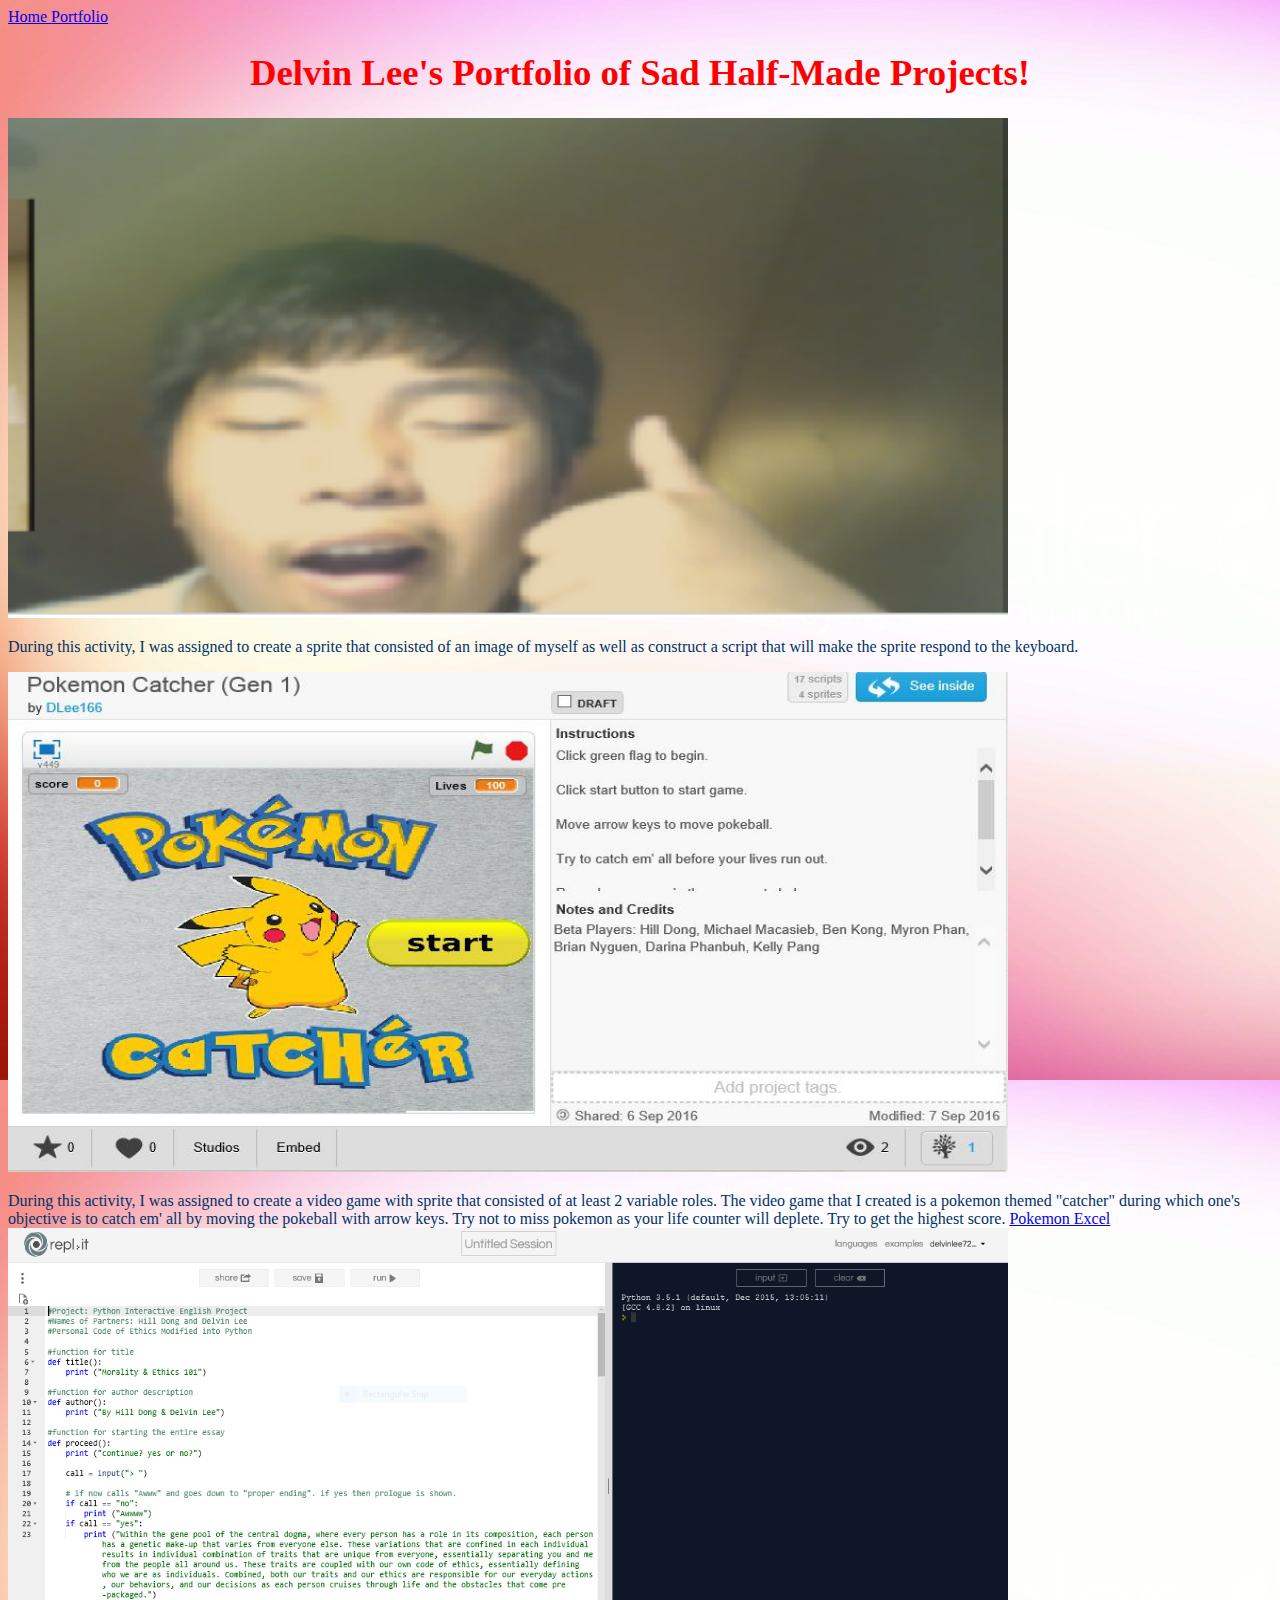
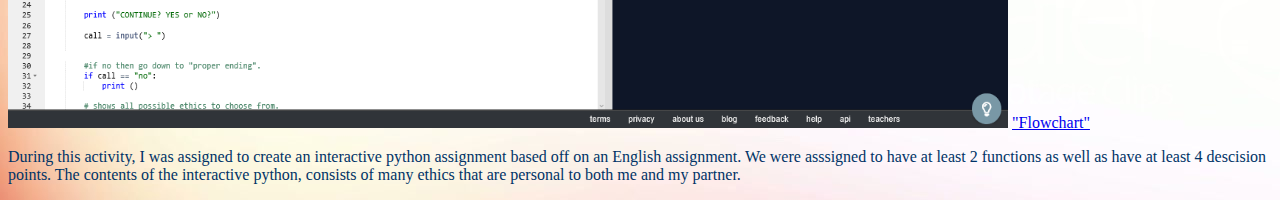
==== portfolio/portfolio.html @ 5b470b0e "Changing the heading" ====
<!DOCTYPE html>
<html>
  <head>
	<a>
    <meta charset="utf-8">
    <title>Portfolio</title>
  </head>
  <body>
  	<link href="../style101.css" rel="stylesheet" type="text/css"> 
    <a href="../index.html"> Home </a> 
	<a href="portfolio.html"> Portfolio </a> 
	<h1>Delvin Lee's Portfolio of Sad Half-Made Projects!</h1>
	<a href="https://scratch.mit.edu/projects/118986117/#player" target="_blank">
	<img src="images/derp.png" width= "1000" height="500"></a>
	<p> During this activity, I was assigned to create a sprite that consisted of an image of myself as well as construct a script that will make the sprite respond to the keyboard. </p>
	<a href= "https://scratch.mit.edu/projects/120051240/" target="_blank">
	<img src="images/pokemon.png" width= "1000" height= "500" ></a>
	<p> During this activity, I was assigned to create a video game with sprite that consisted of at least 2 variable roles. The video game that I created is a pokemon themed "catcher" during which one's objective is to catch em' all by moving the pokeball with arrow keys. Try not to miss pokemon as your life counter will deplete. Try to get the highest score. 
	<a href="download link/SCRUM.xlsx" download> Pokemon Excel </a>
	<a href="https://repl.it/DcMl/28" target="_blank">
	<img src="images/englishpython.png" width= "1000" height= "500" ></a>
	<a href="https://www.draw.io/?state=%7B%22ids%22:%5B%220B3tx2gIx02XFbWIteThnS3pRQ1k%22%5D,%22action%22:%22open%22,%22userId%22:%22117899462355250000712%22%7D#G0B3tx2gIx02XFbWIteThnS3pRQ1k"> "Flowchart" <a/>
	<p> During this activity, I was assigned to create an interactive python assignment based off on an English assignment. We were asssigned to have at least 2 functions as well as have at least 4 descision points. The contents of the interactive python, consists of many ethics that are personal to both me and my partner. 
  <body>	
 
</html>
---- style101.css ----
body{
	font-family: "Marker Felt", "Comic Sans MS", fantasy;
	color: #003366; background-image: url("images/lightbackground.jpg");
}

h1 {
	color: red; 
	font-size: 2.3em;
	text-align: center;
	font-family: tahoma;
}
h2 {
	color: green
	font-family: tahoma;
	text-align: center;
	
}
img {
	
}
p1 {
	font-family: black arial;
}
table {
	color: purple;
	margin-left: auto;
	margin-llapse: collapse;
	cellspacing: 0px;
}

tr {
	color: purple;
	border: 1px solid #ffffff;
	text-align: center;
	background-color:#9FB6CD; 
}

th {
	text-align: center;
	color: #ffffff;
	background-color: #003366;
}
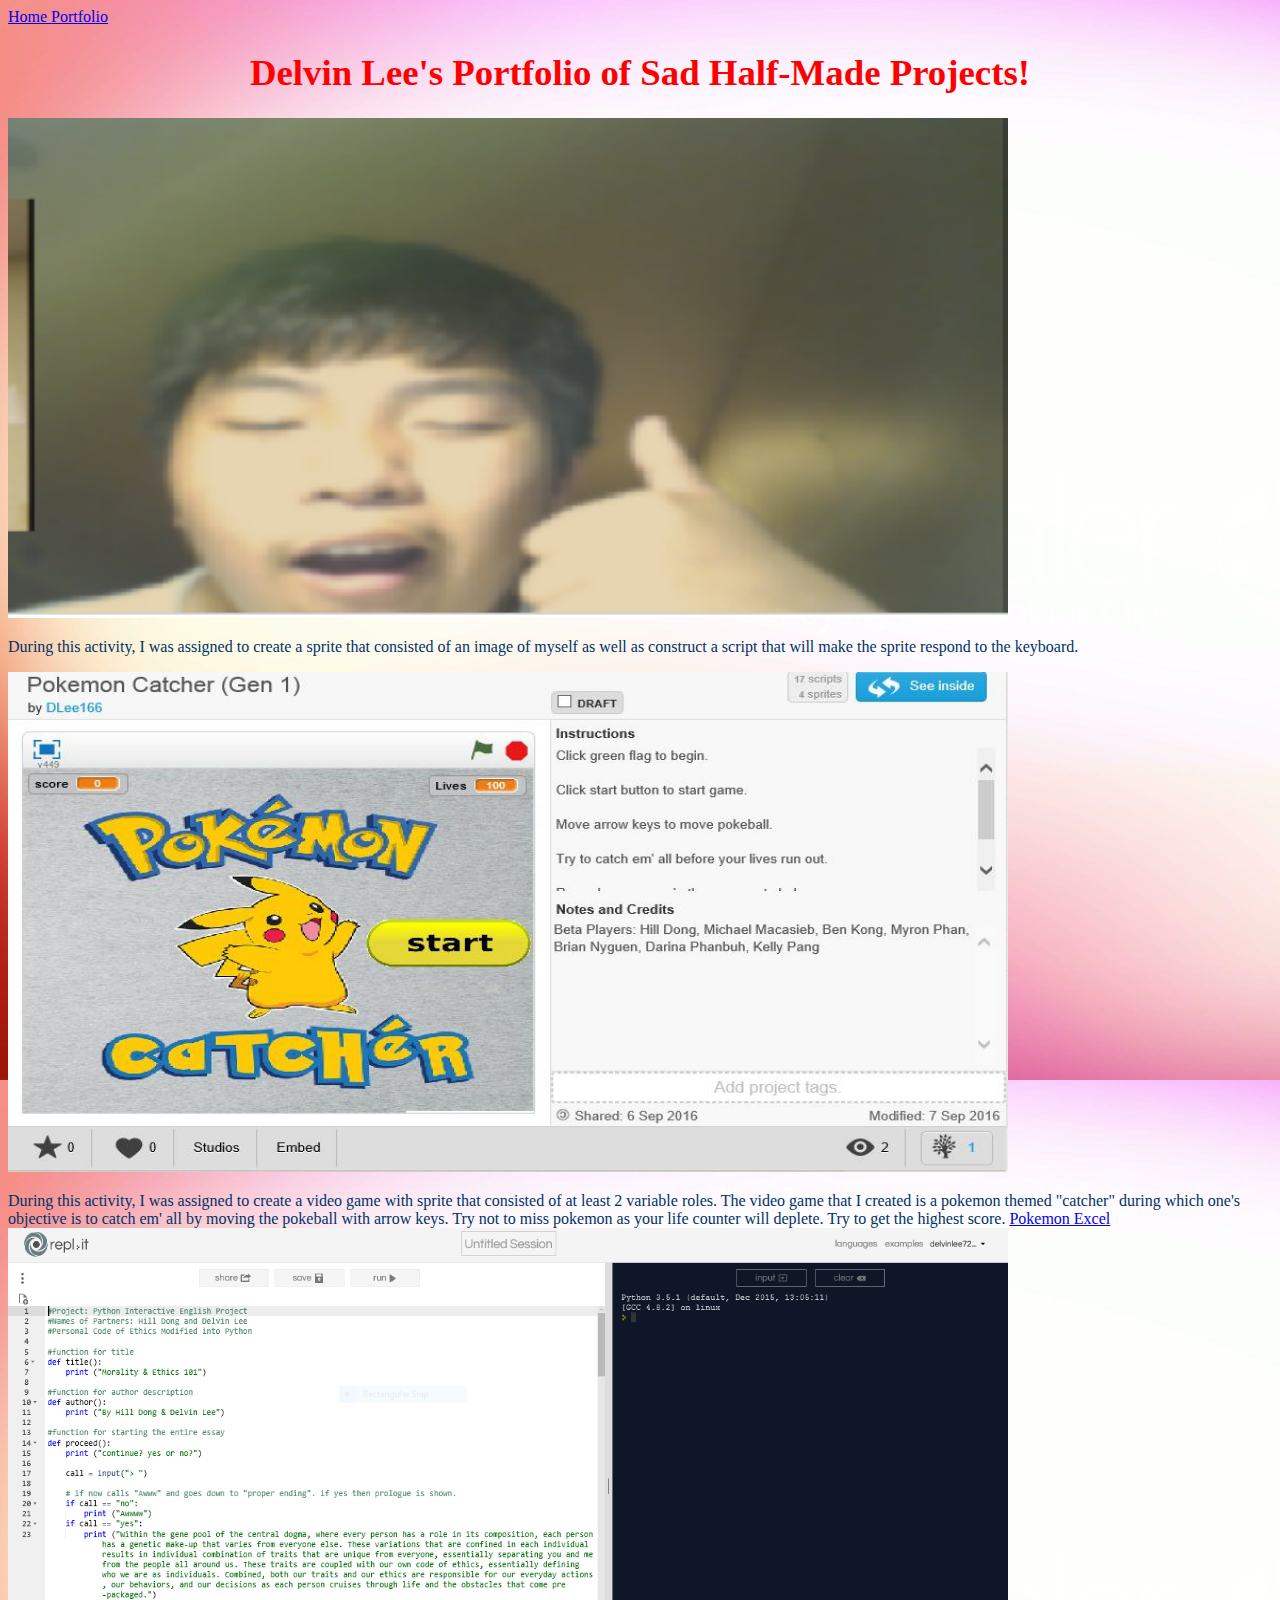
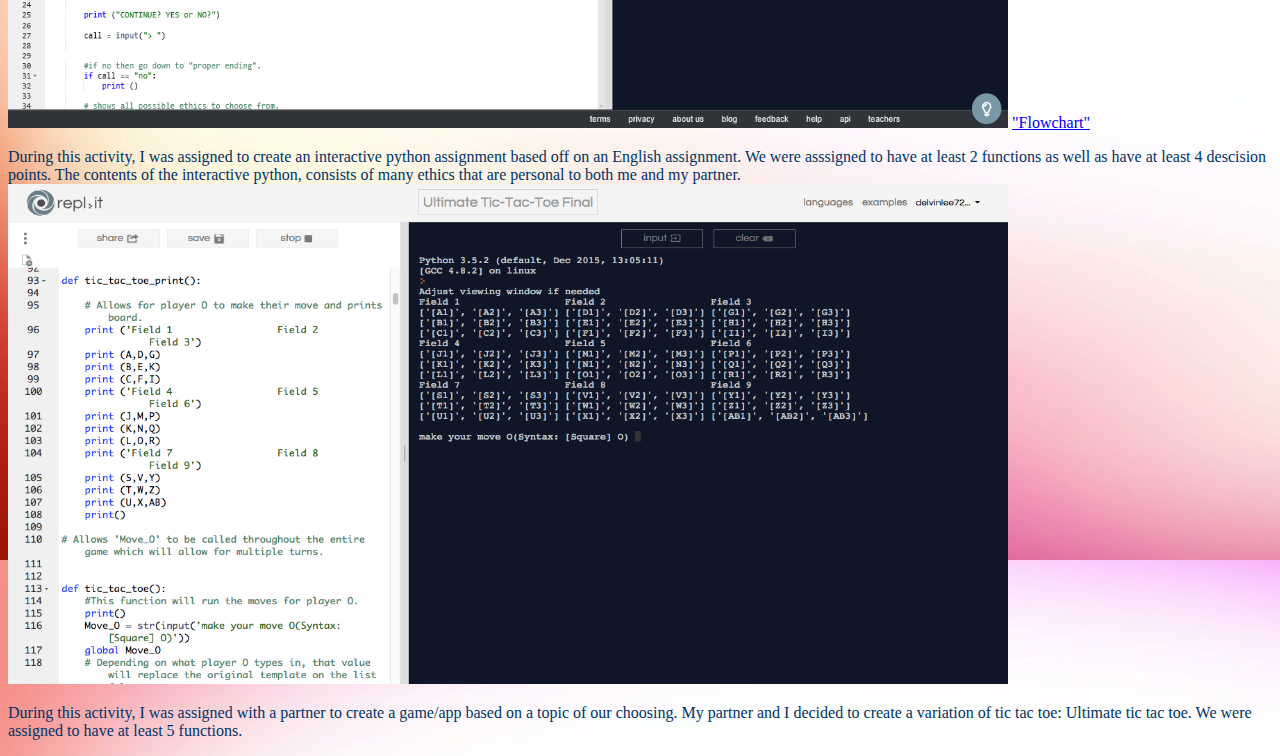
==== commit ceacd0a6: "Ultimate Tic-tac toe" ====
--- a/portfolio/portfolio.html
+++ b/portfolio/portfolio.html
@@ -21,6 +21,8 @@
 	<img src="images/englishpython.png" width= "1000" height= "500" ></a>
 	<a href="https://www.draw.io/?state=%7B%22ids%22:%5B%220B3tx2gIx02XFbWIteThnS3pRQ1k%22%5D,%22action%22:%22open%22,%22userId%22:%22117899462355250000712%22%7D#G0B3tx2gIx02XFbWIteThnS3pRQ1k"> "Flowchart" <a/>
 	<p> During this activity, I was assigned to create an interactive python assignment based off on an English assignment. We were asssigned to have at least 2 functions as well as have at least 4 descision points. The contents of the interactive python, consists of many ethics that are personal to both me and my partner. 
+  <a href= "https://repl.it/DqO4/96" target="_blank"> <img src="images/tictactoe.png" width= "1000" height= "500" ></a>
+  <p> During this activity, I was assigned with a partner to create a game/app based on a topic of our choosing. My partner and I decided to create a variation of tic tac toe: Ultimate tic tac toe. We were assigned to have at least 5 functions. </p>
   <body>	
  
 </html>
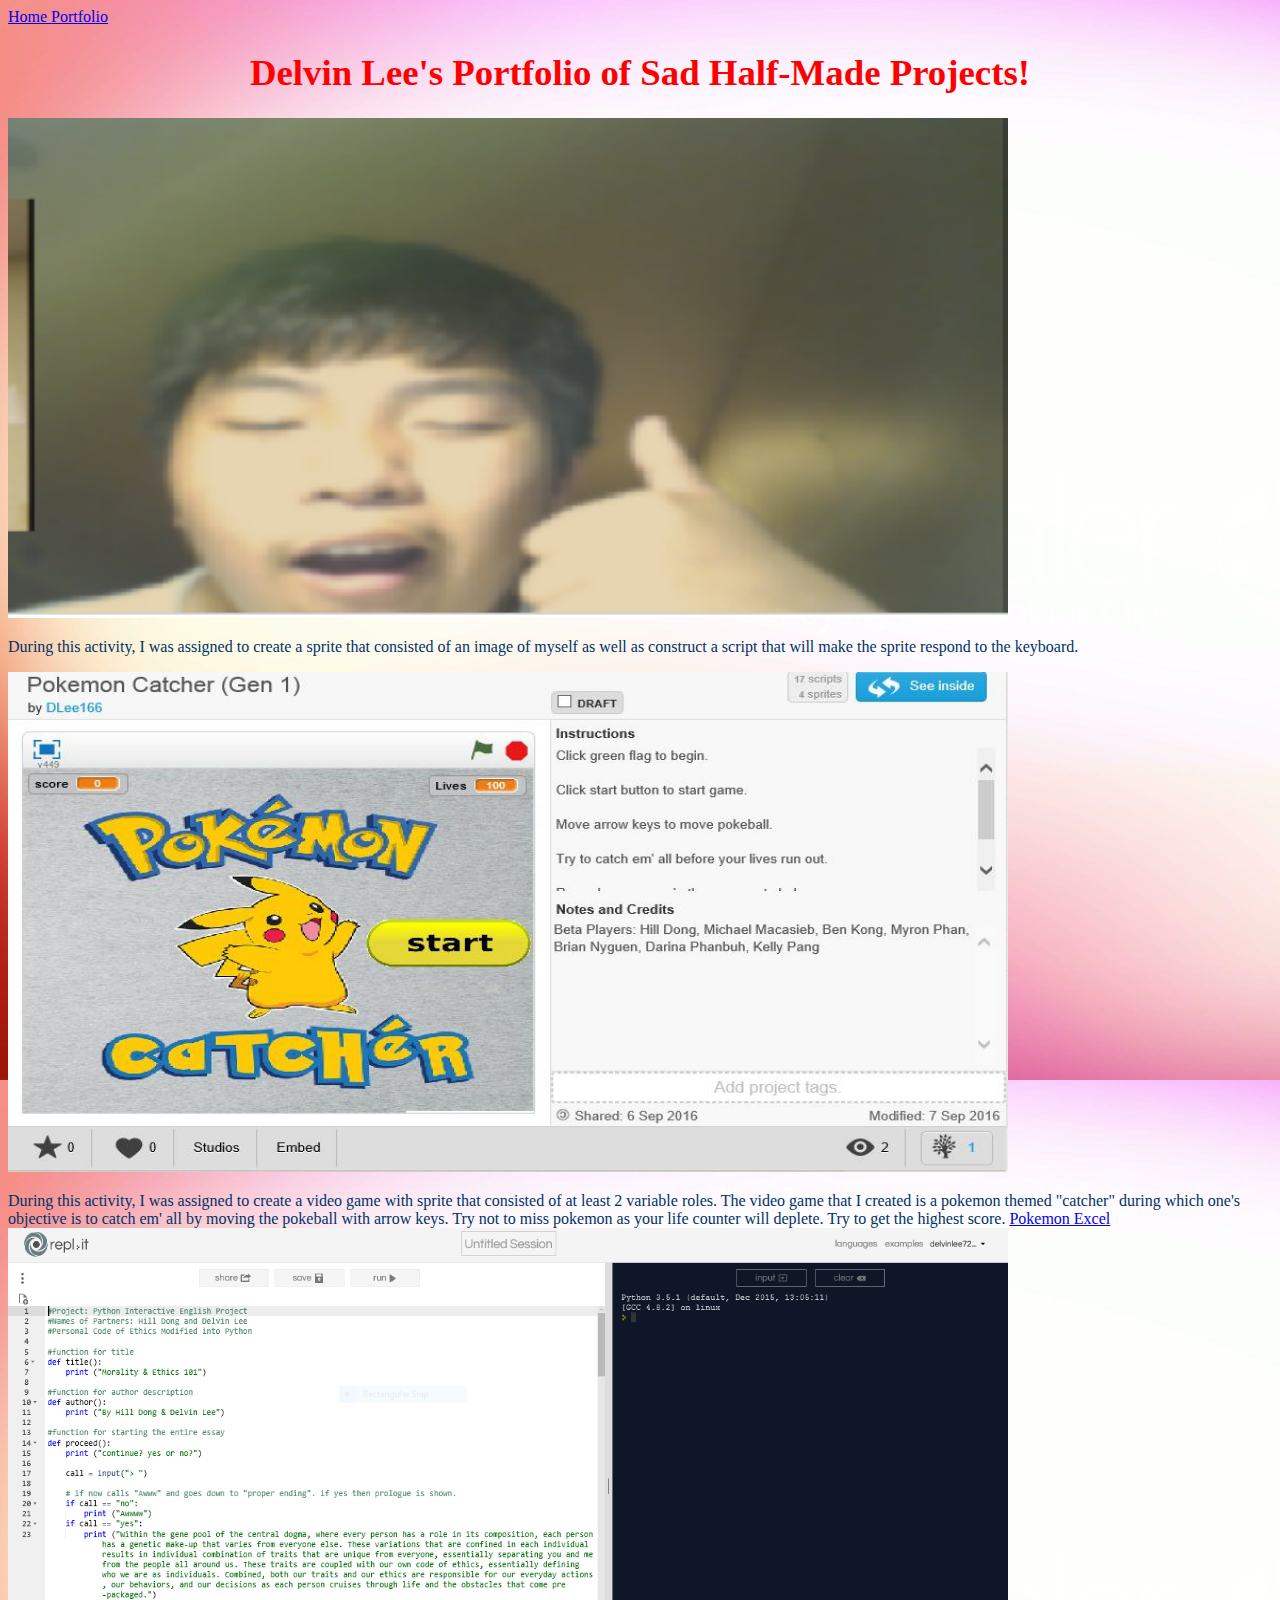
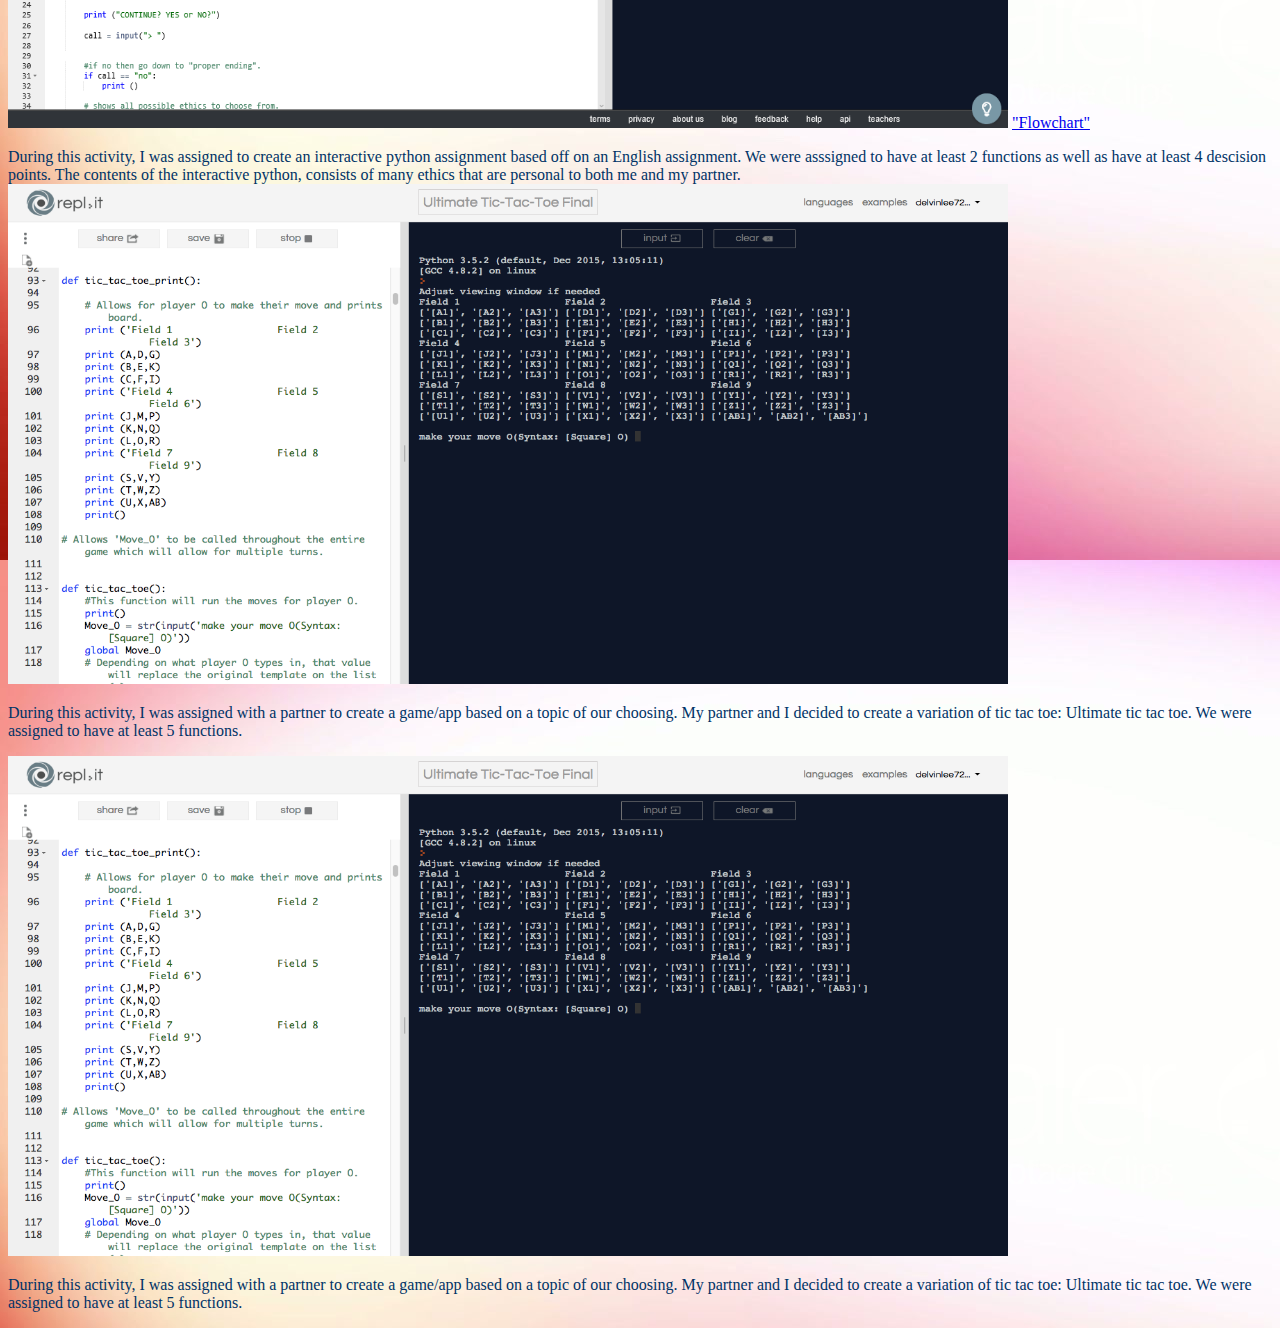
==== commit adba2b86: "Update portfolio.html" ====
--- a/portfolio/portfolio.html
+++ b/portfolio/portfolio.html
@@ -5,7 +5,7 @@
     <meta charset="utf-8">
     <title>Portfolio</title>
   </head>
-  <body>
+<body>
   	<link href="../style101.css" rel="stylesheet" type="text/css"> 
     <a href="../index.html"> Home </a> 
 	<a href="portfolio.html"> Portfolio </a> 
@@ -23,6 +23,10 @@
 	<p> During this activity, I was assigned to create an interactive python assignment based off on an English assignment. We were asssigned to have at least 2 functions as well as have at least 4 descision points. The contents of the interactive python, consists of many ethics that are personal to both me and my partner. 
   <a href= "https://repl.it/DqO4/96" target="_blank"> <img src="images/tictactoe.png" width= "1000" height= "500" ></a>
   <p> During this activity, I was assigned with a partner to create a game/app based on a topic of our choosing. My partner and I decided to create a variation of tic tac toe: Ultimate tic tac toe. We were assigned to have at least 5 functions. </p>
-  <body>	
+  
+	<a href= "Mphan and Dlee 3.2.7.zip" target="_blank"> <img src="images/tictactoe.png" width= "1000" height= "500" ></a>
+	<p> During this activity, I was assigned with a partner to create a game/app based on a topic of our choosing. My partner and I decided to create a variation of tic tac toe: Ultimate tic tac toe. We were assigned to have at least 5 functions. </p>
+<body>
+	  
  
 </html>
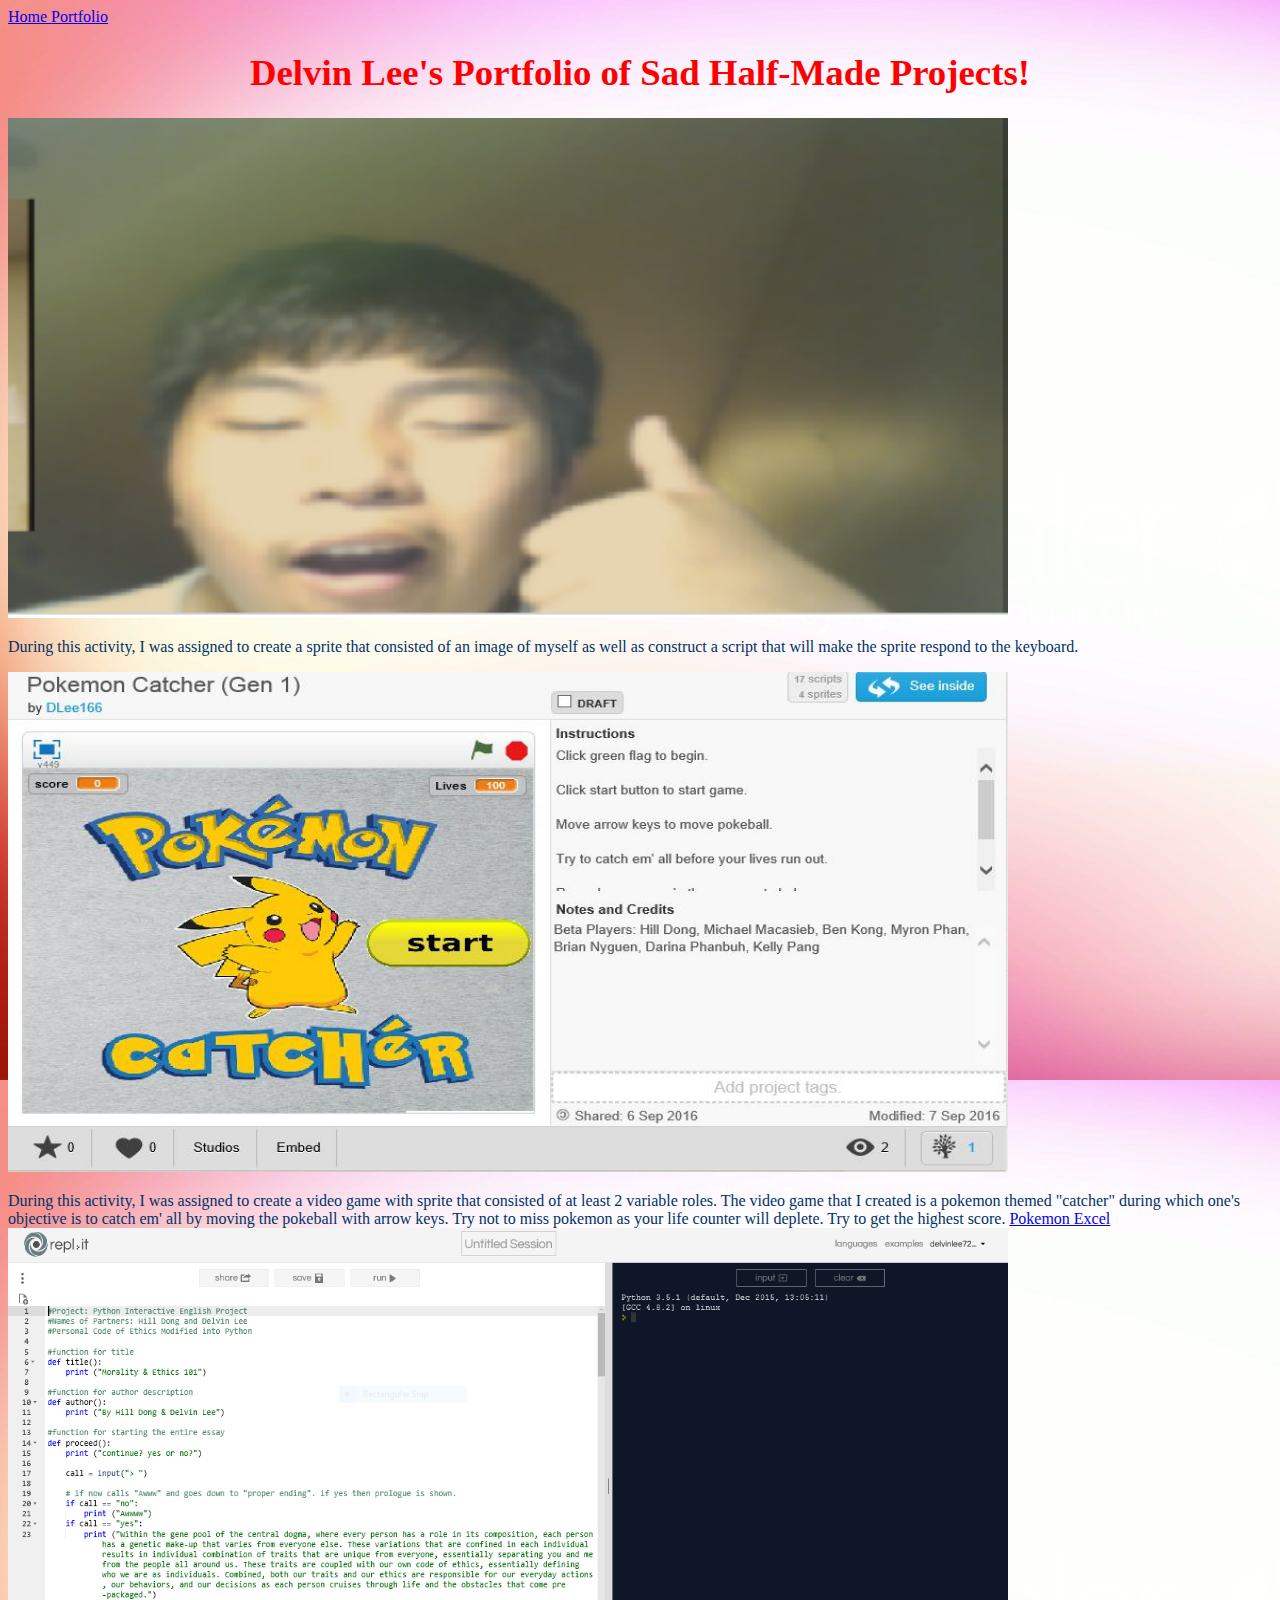
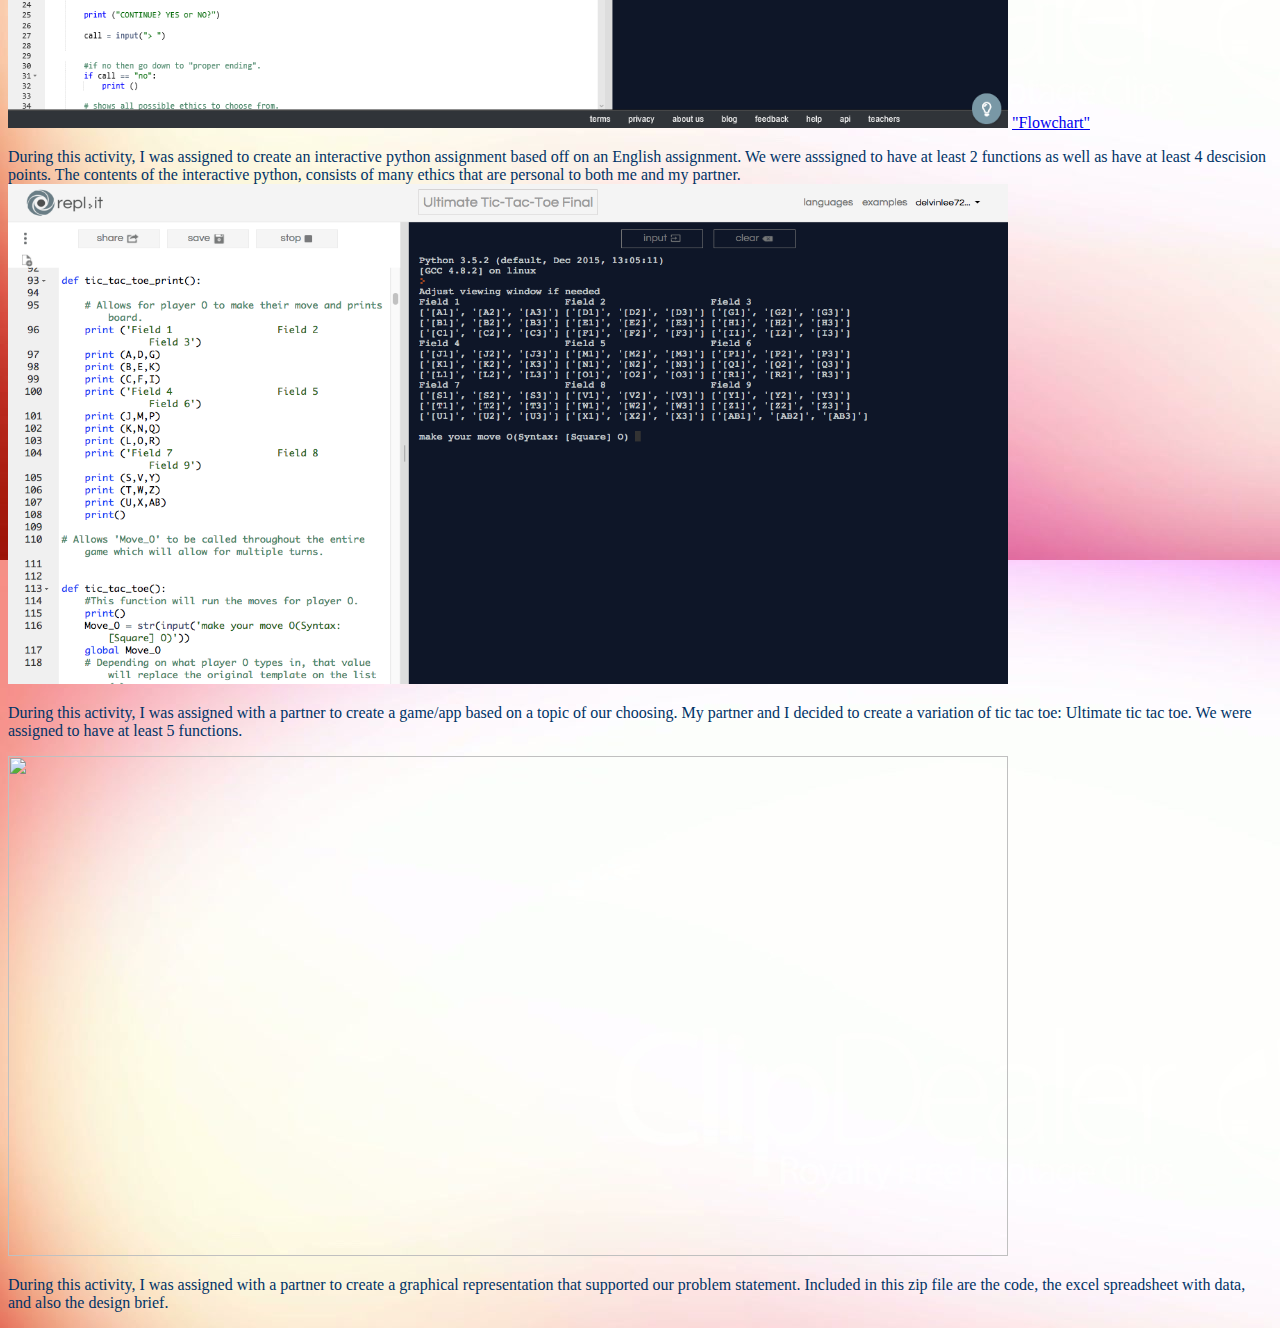
==== commit 62ab0390: "Update portfolio.html" ====
--- a/portfolio/portfolio.html
+++ b/portfolio/portfolio.html
@@ -24,8 +24,8 @@
   <a href= "https://repl.it/DqO4/96" target="_blank"> <img src="images/tictactoe.png" width= "1000" height= "500" ></a>
   <p> During this activity, I was assigned with a partner to create a game/app based on a topic of our choosing. My partner and I decided to create a variation of tic tac toe: Ultimate tic tac toe. We were assigned to have at least 5 functions. </p>
   
-	<a href= "Mphan and Dlee 3.2.7.zip" target="_blank"> <img src="images/tictactoe.png" width= "1000" height= "500" ></a>
-	<p> During this activity, I was assigned with a partner to create a game/app based on a topic of our choosing. My partner and I decided to create a variation of tic tac toe: Ultimate tic tac toe. We were assigned to have at least 5 functions. </p>
+	<a href= "Mphan and Dlee 3.2.7.zip" target="_blank"> <img src="images/3.2.7 picture.png" width= "1000" height= "500" ></a>
+	<p> During this activity, I was assigned with a partner to create a graphical representation that supported our problem statement. Included in this zip file are the code, the excel spreadsheet with data, and also the design brief. </p>
 <body>
 	  
  
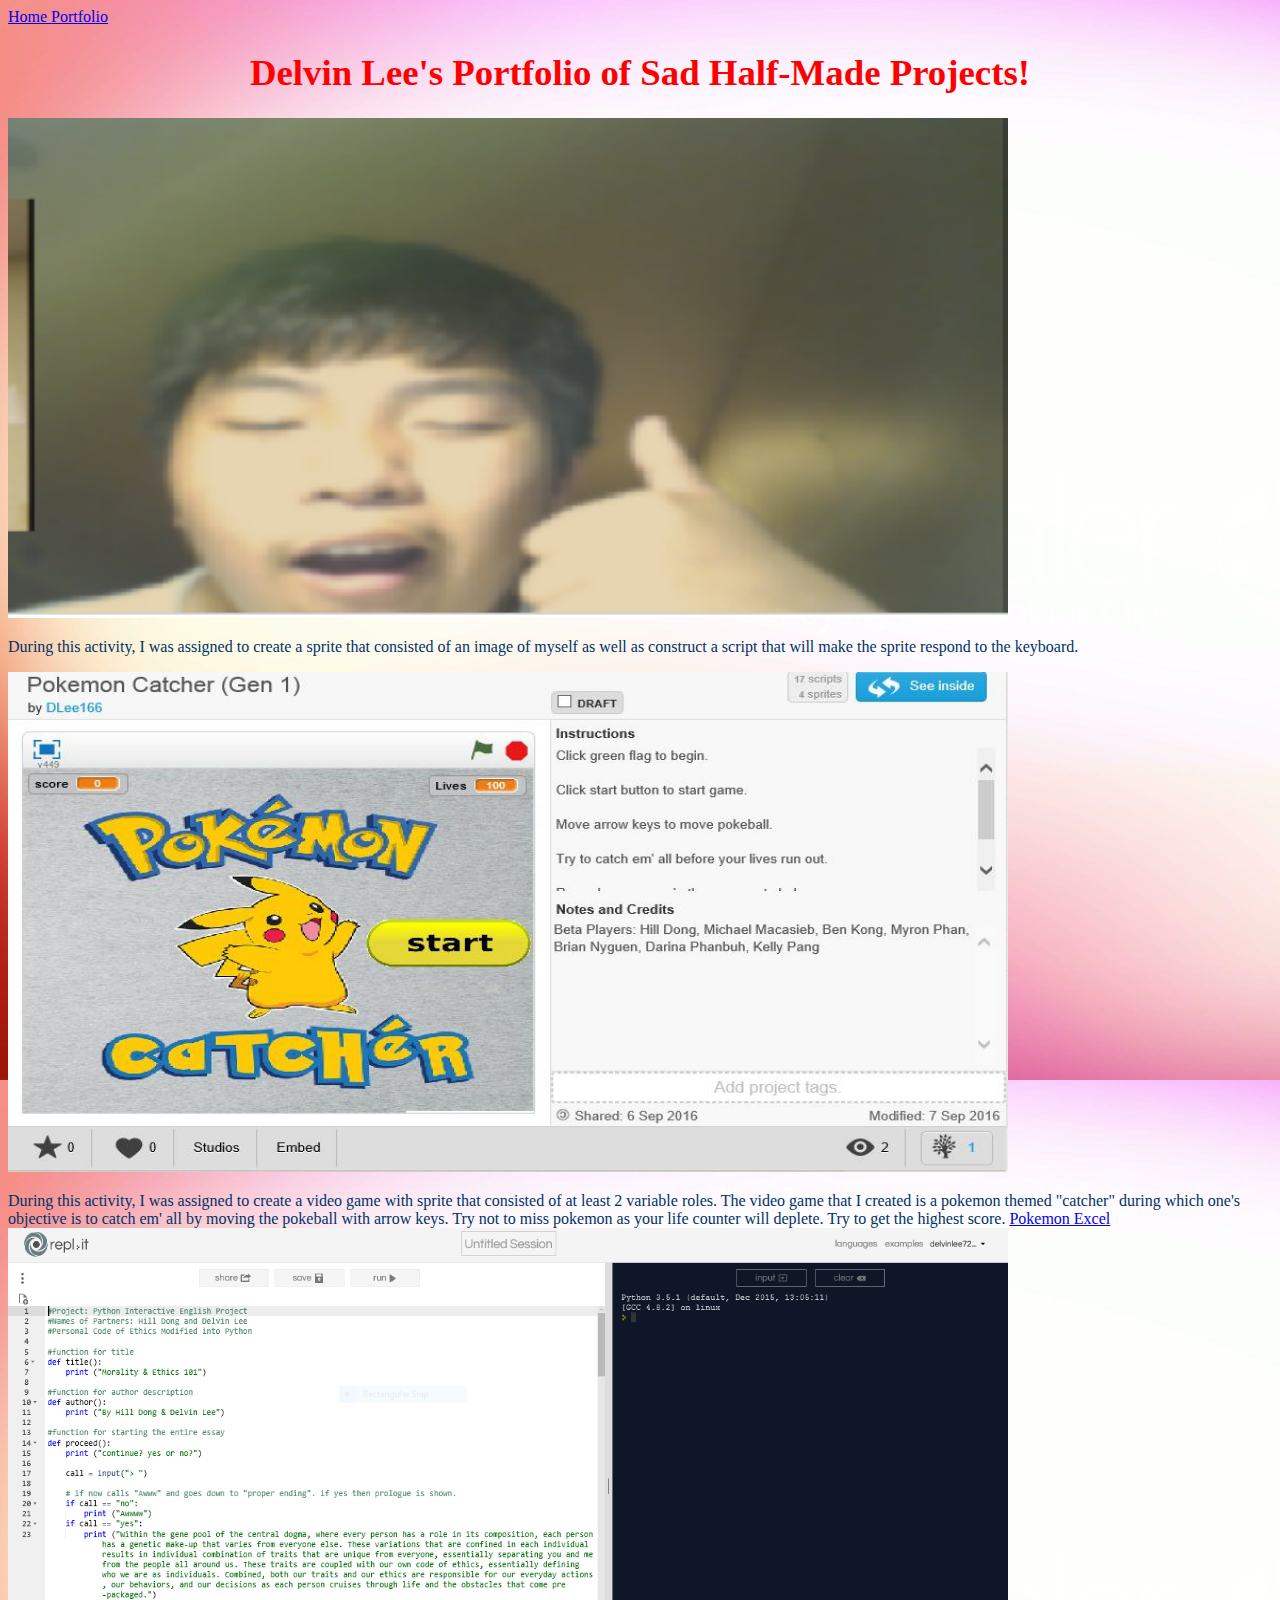
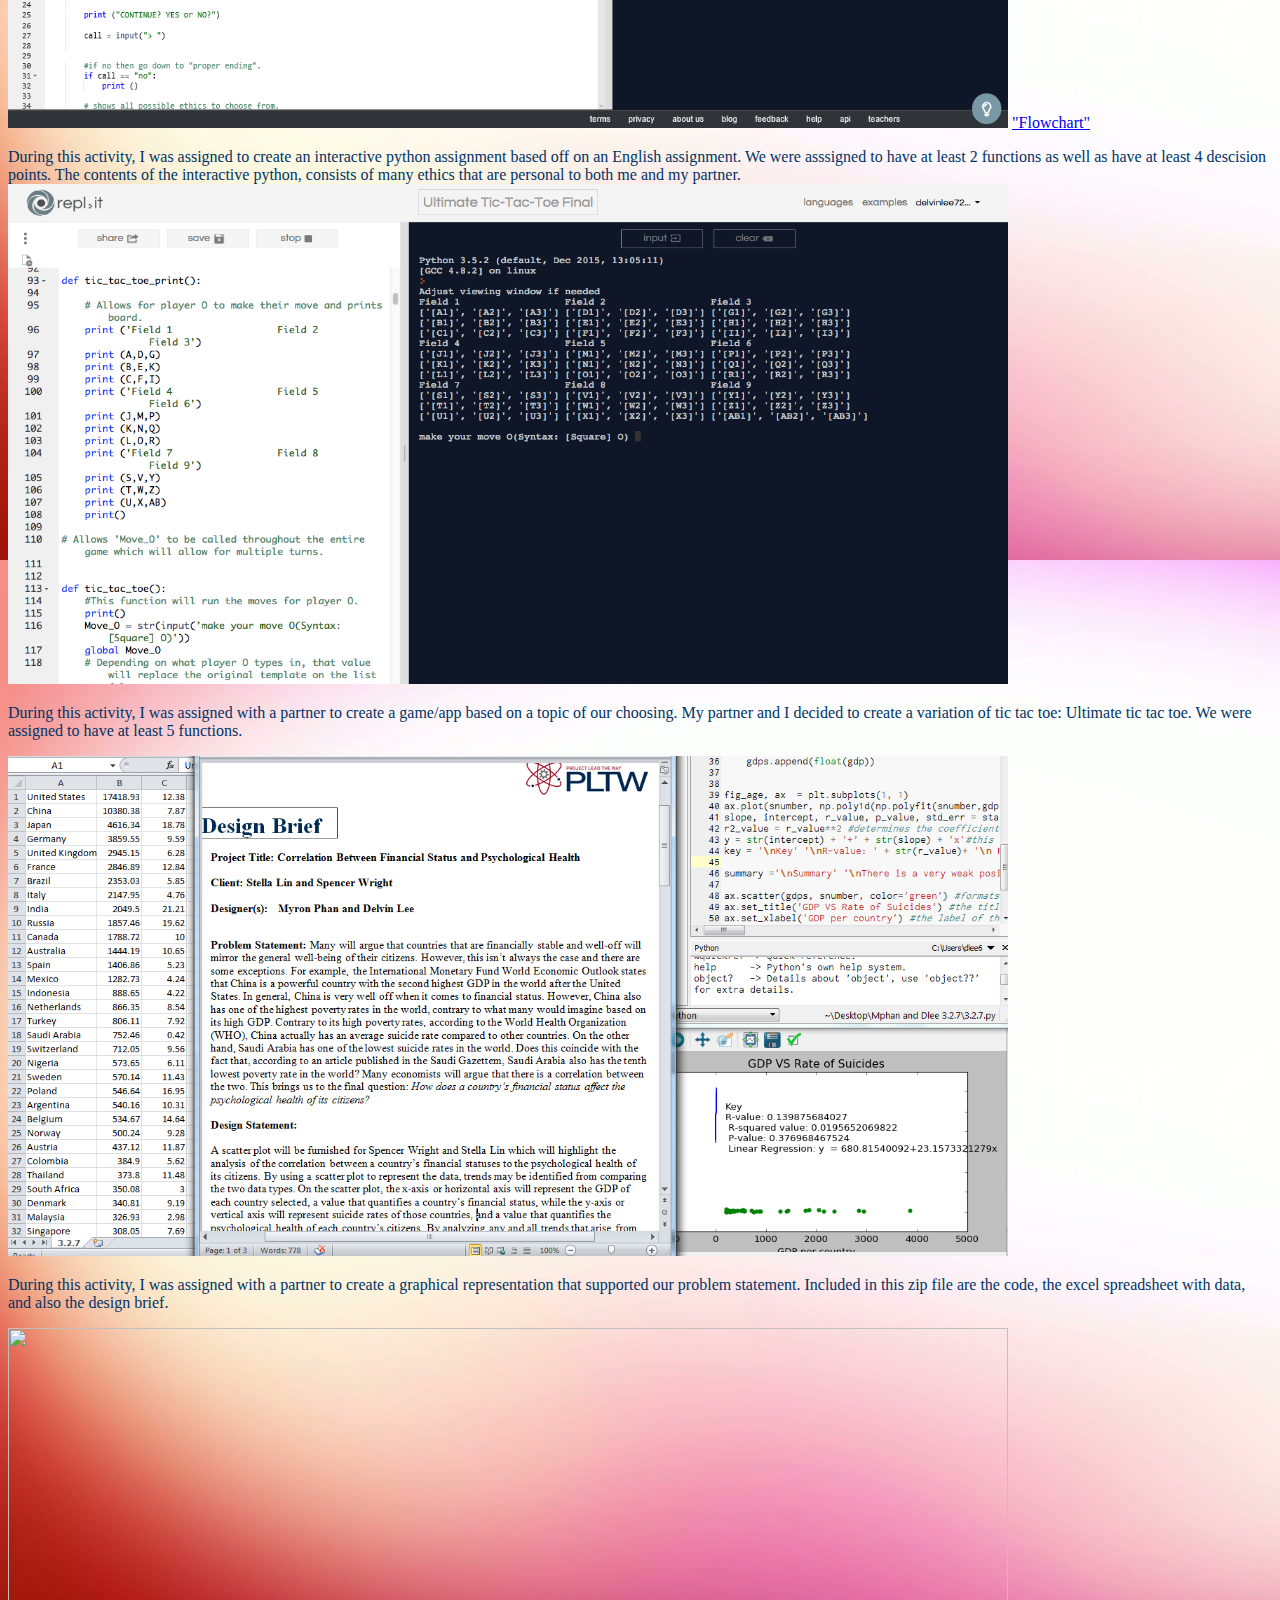
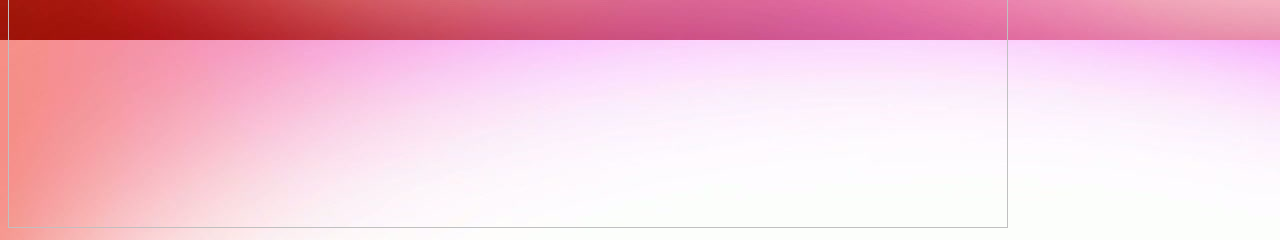
==== commit 3bf883ee: "Update portfolio.html" ====
--- a/portfolio/portfolio.html
+++ b/portfolio/portfolio.html
@@ -24,8 +24,10 @@
   <a href= "https://repl.it/DqO4/96" target="_blank"> <img src="images/tictactoe.png" width= "1000" height= "500" ></a>
   <p> During this activity, I was assigned with a partner to create a game/app based on a topic of our choosing. My partner and I decided to create a variation of tic tac toe: Ultimate tic tac toe. We were assigned to have at least 5 functions. </p>
   
-	<a href= "Mphan and Dlee 3.2.7.zip" target="_blank"> <img src="images/3.2.7 picture.png" width= "1000" height= "500" ></a>
+	<a href= "Mphan and Dlee 3.2.7.zip" target="_blank"> <img src="images/3.2.7 picture.PNG" width= "1000" height= "500" ></a>
 	<p> During this activity, I was assigned with a partner to create a graphical representation that supported our problem statement. Included in this zip file are the code, the excel spreadsheet with data, and also the design brief. </p>
+	<a href= "DLee Jhsu 4.2.3.zip" target="_blank"> <img src="larryvretarde.jpg" width= "1000" height= "500" ></a>
+	<p? During this activity, I was assigned with a dashingly handsome and totally awesome partner to create a simulation that would have some real world value to a pressing issue. Included in this zip file are the simulation itself with code as well as a document where background research, notes, and a 150-250 word document that highlights the smaller algorithms within our simulation are located. 
 <body>
 	  
  
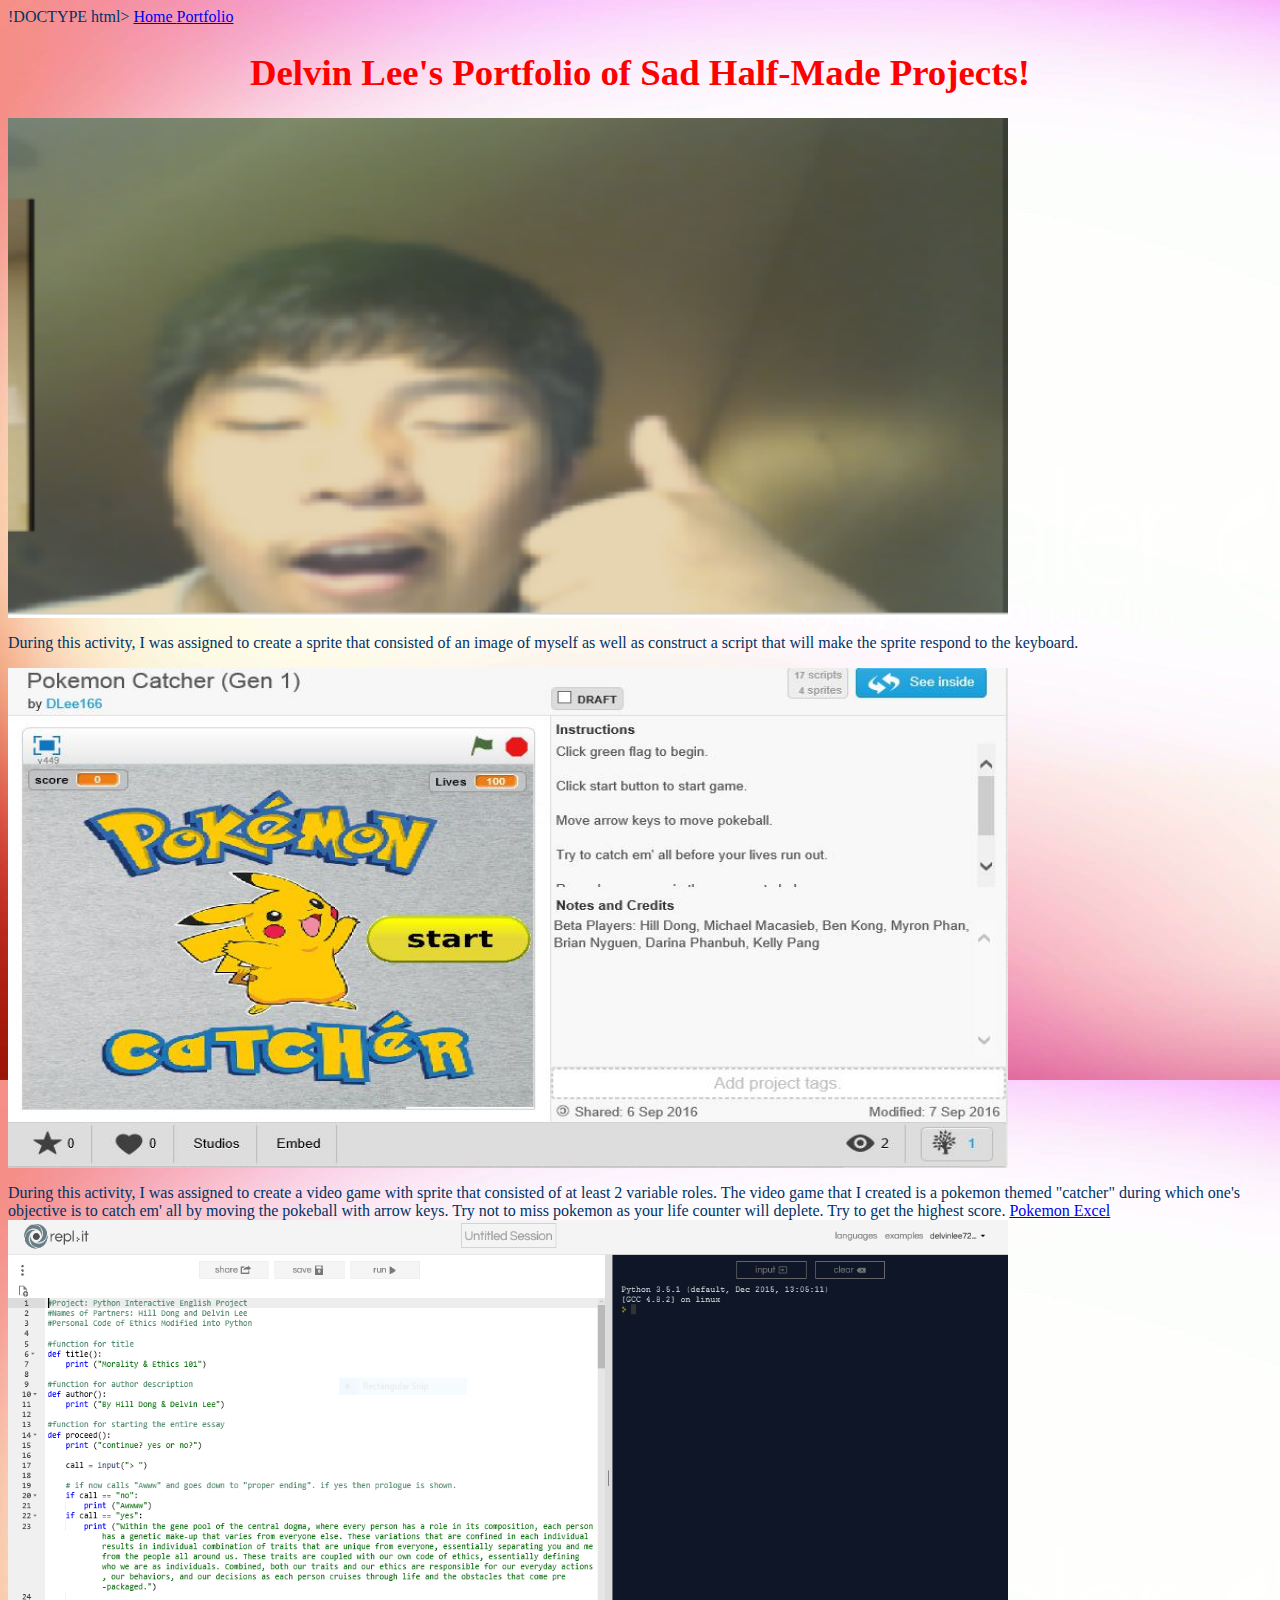
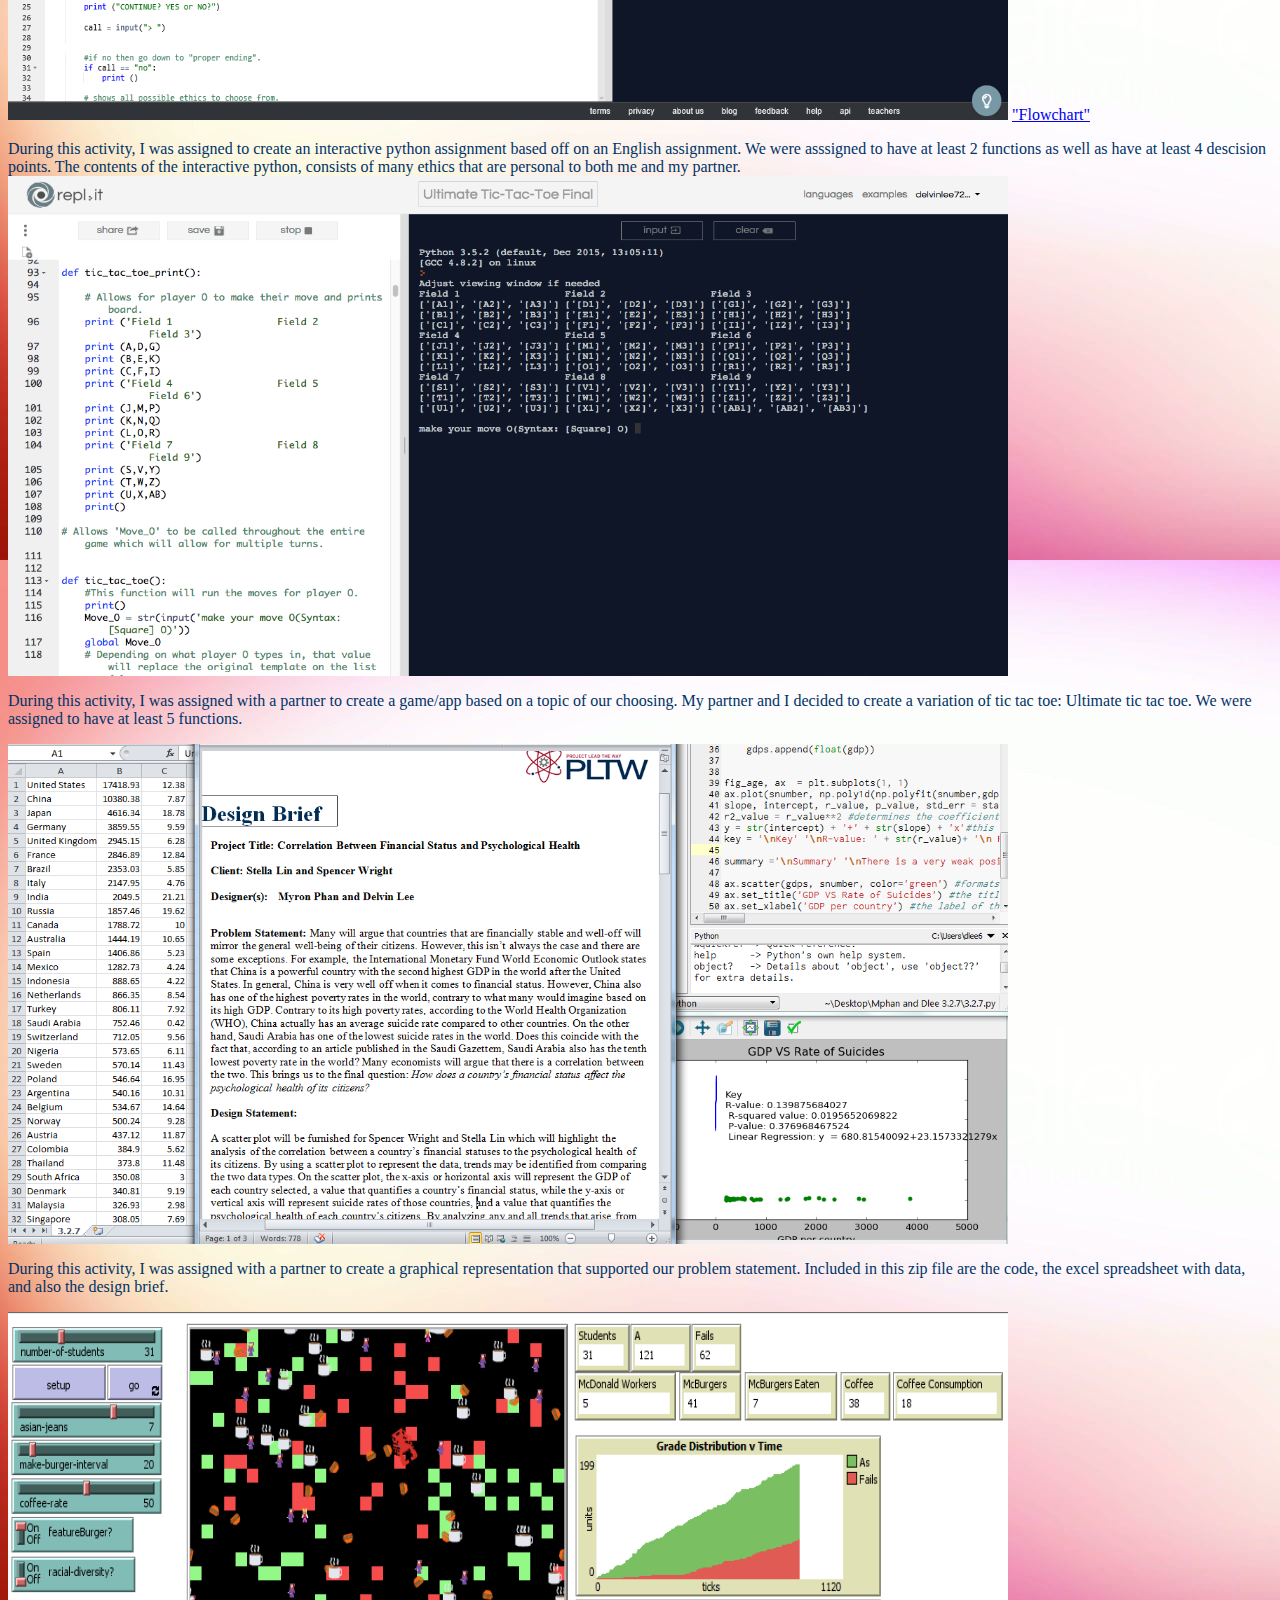
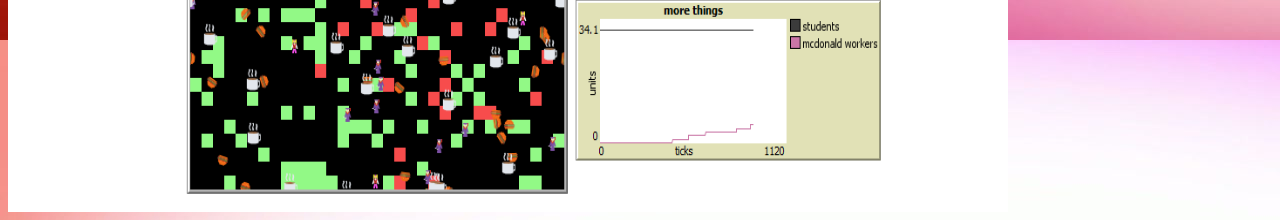
==== commit 4c914d58: "Update portfolio.html" ====
--- a/portfolio/portfolio.html
+++ b/portfolio/portfolio.html
@@ -1,4 +1,4 @@
-<!DOCTYPE html>
+!DOCTYPE html>
 <html>
   <head>
 	<a>
@@ -26,7 +26,7 @@
   
 	<a href= "Mphan and Dlee 3.2.7.zip" target="_blank"> <img src="images/3.2.7 picture.PNG" width= "1000" height= "500" ></a>
 	<p> During this activity, I was assigned with a partner to create a graphical representation that supported our problem statement. Included in this zip file are the code, the excel spreadsheet with data, and also the design brief. </p>
-	<a href= "DLee Jhsu 4.2.3.zip" target="_blank"> <img src="larryvretarde.jpg" width= "1000" height= "500" ></a>
+	<a href= "DLee Jhsu 4.2.3.zip" target="_blank"> <img src="Netlogo Photo Jeffery.png" width= "1000" height= "500" ></a>
 	<p? During this activity, I was assigned with a dashingly handsome and totally awesome partner to create a simulation that would have some real world value to a pressing issue. Included in this zip file are the simulation itself with code as well as a document where background research, notes, and a 150-250 word document that highlights the smaller algorithms within our simulation are located. 
 <body>
 	  
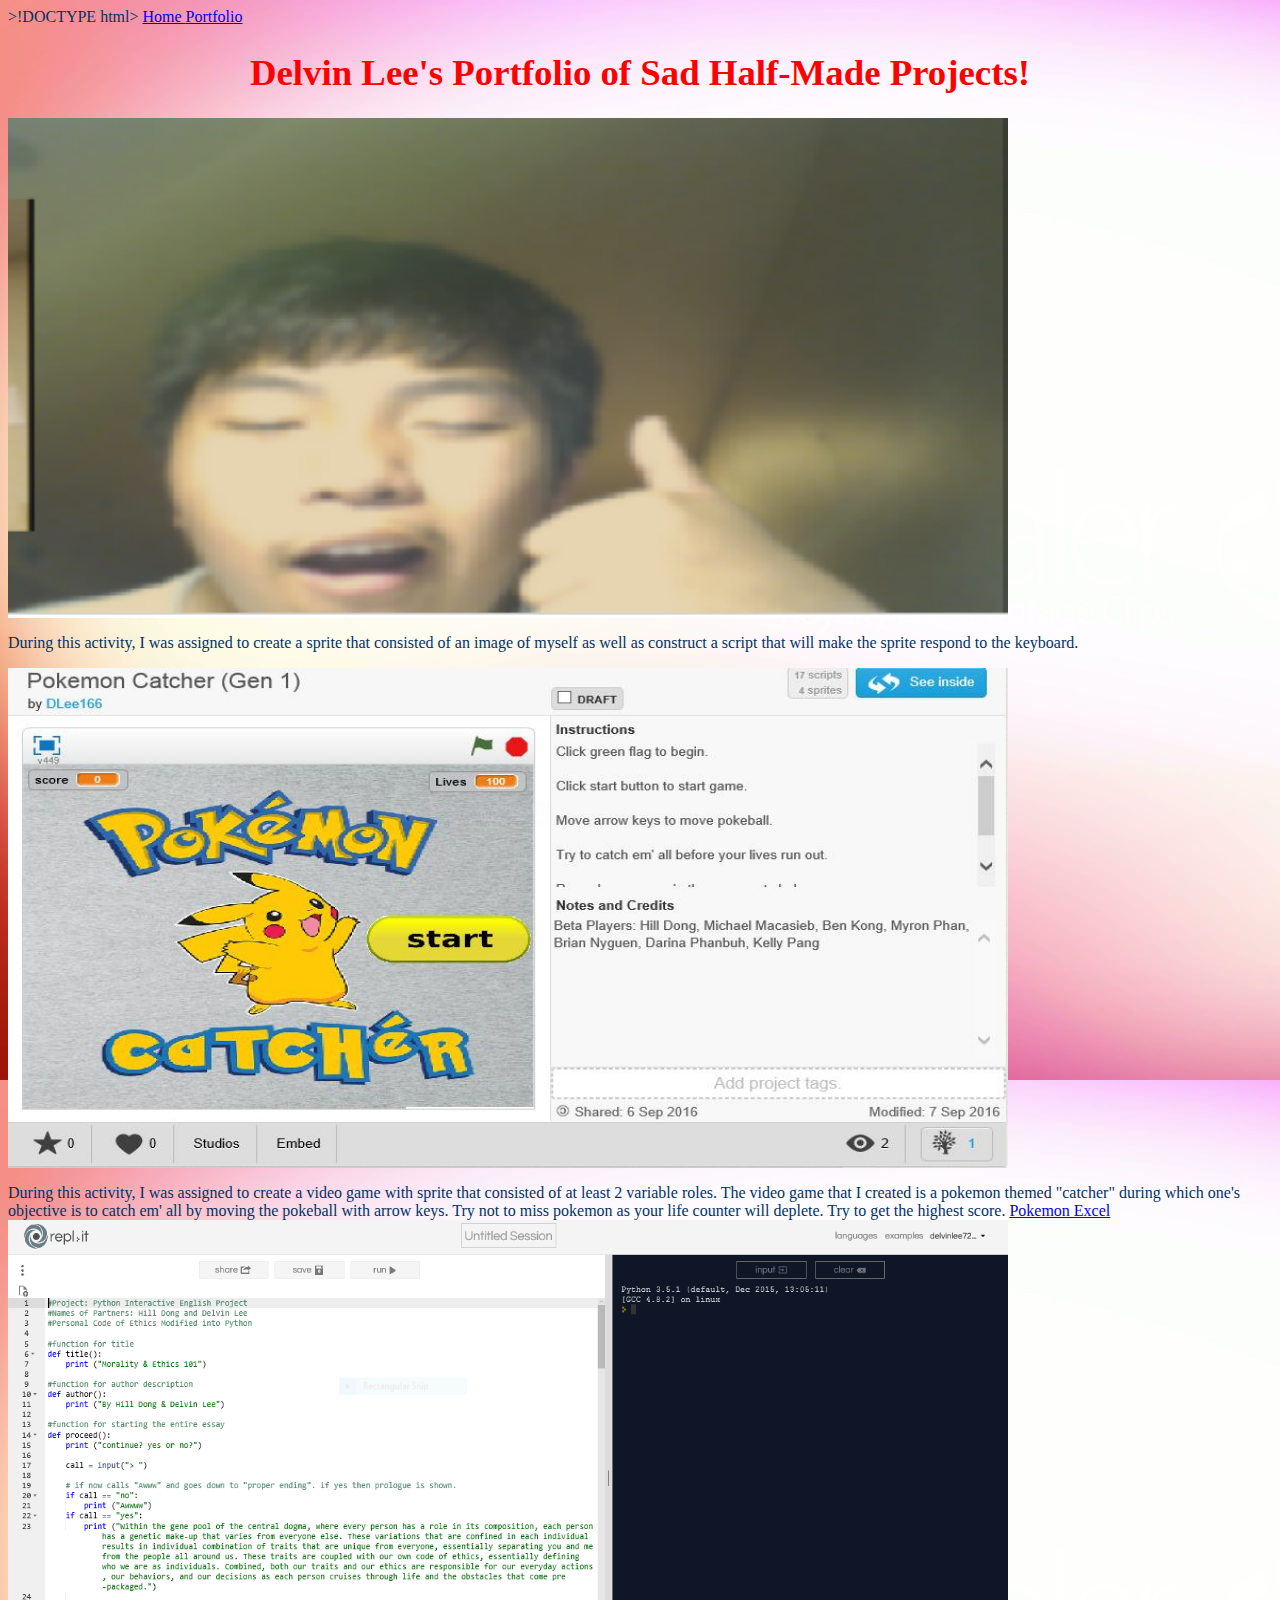
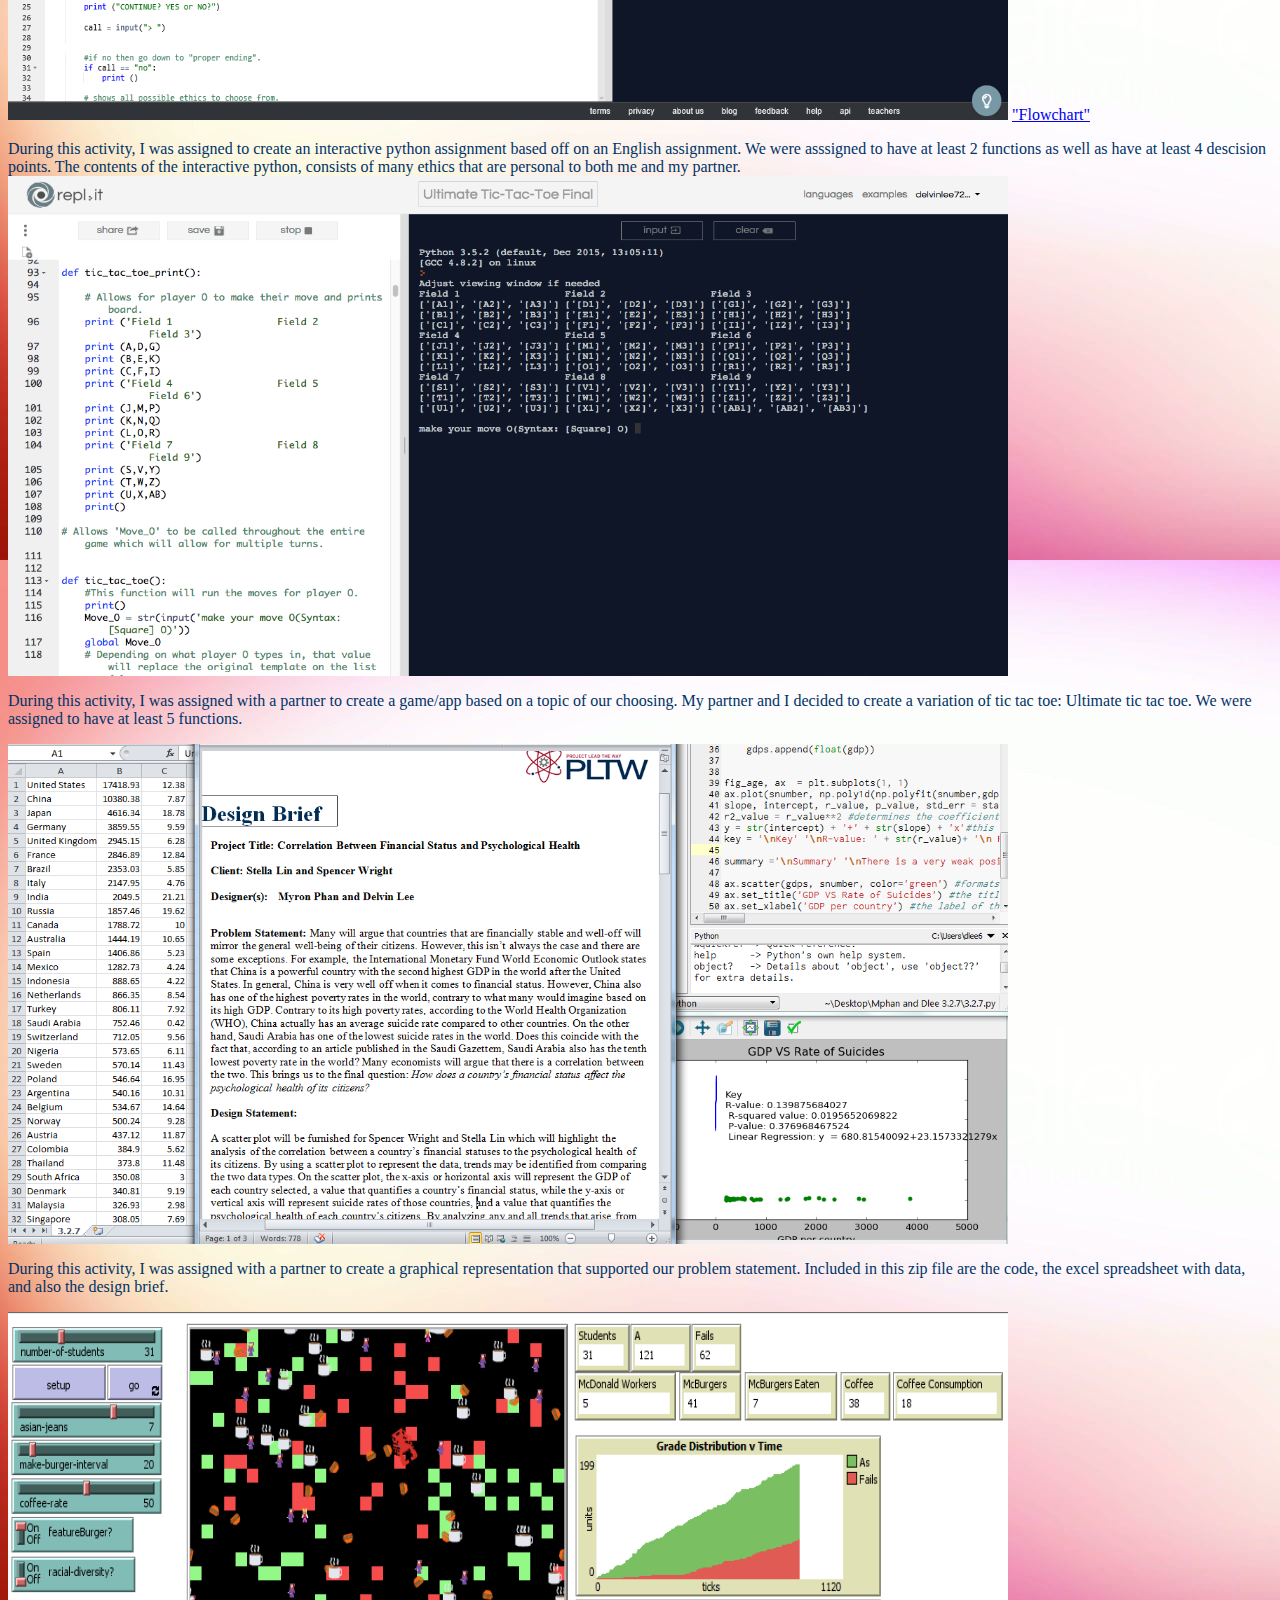
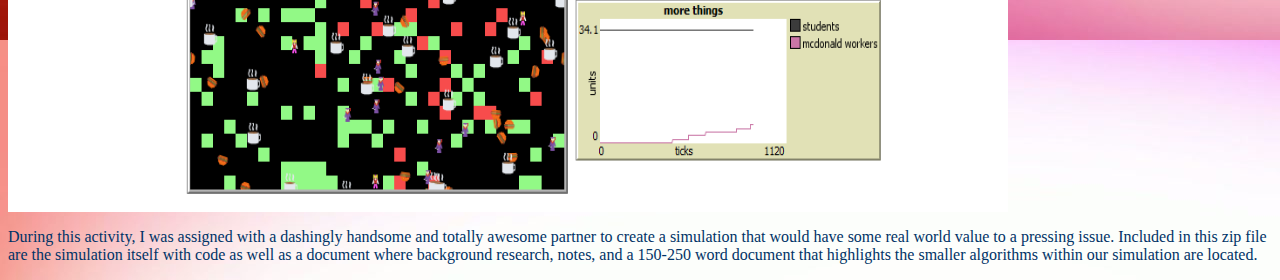
==== commit 96bd3c4e: "Update portfolio.html" ====
--- a/portfolio/portfolio.html
+++ b/portfolio/portfolio.html
@@ -1,4 +1,4 @@
-!DOCTYPE html>
+>!DOCTYPE html>
 <html>
   <head>
 	<a>
@@ -27,7 +27,7 @@
 	<a href= "Mphan and Dlee 3.2.7.zip" target="_blank"> <img src="images/3.2.7 picture.PNG" width= "1000" height= "500" ></a>
 	<p> During this activity, I was assigned with a partner to create a graphical representation that supported our problem statement. Included in this zip file are the code, the excel spreadsheet with data, and also the design brief. </p>
 	<a href= "DLee Jhsu 4.2.3.zip" target="_blank"> <img src="Netlogo Photo Jeffery.png" width= "1000" height= "500" ></a>
-	<p? During this activity, I was assigned with a dashingly handsome and totally awesome partner to create a simulation that would have some real world value to a pressing issue. Included in this zip file are the simulation itself with code as well as a document where background research, notes, and a 150-250 word document that highlights the smaller algorithms within our simulation are located. 
+	<p> During this activity, I was assigned with a dashingly handsome and totally awesome partner to create a simulation that would have some real world value to a pressing issue. Included in this zip file are the simulation itself with code as well as a document where background research, notes, and a 150-250 word document that highlights the smaller algorithms within our simulation are located. </p>
 <body>
 	  
  
